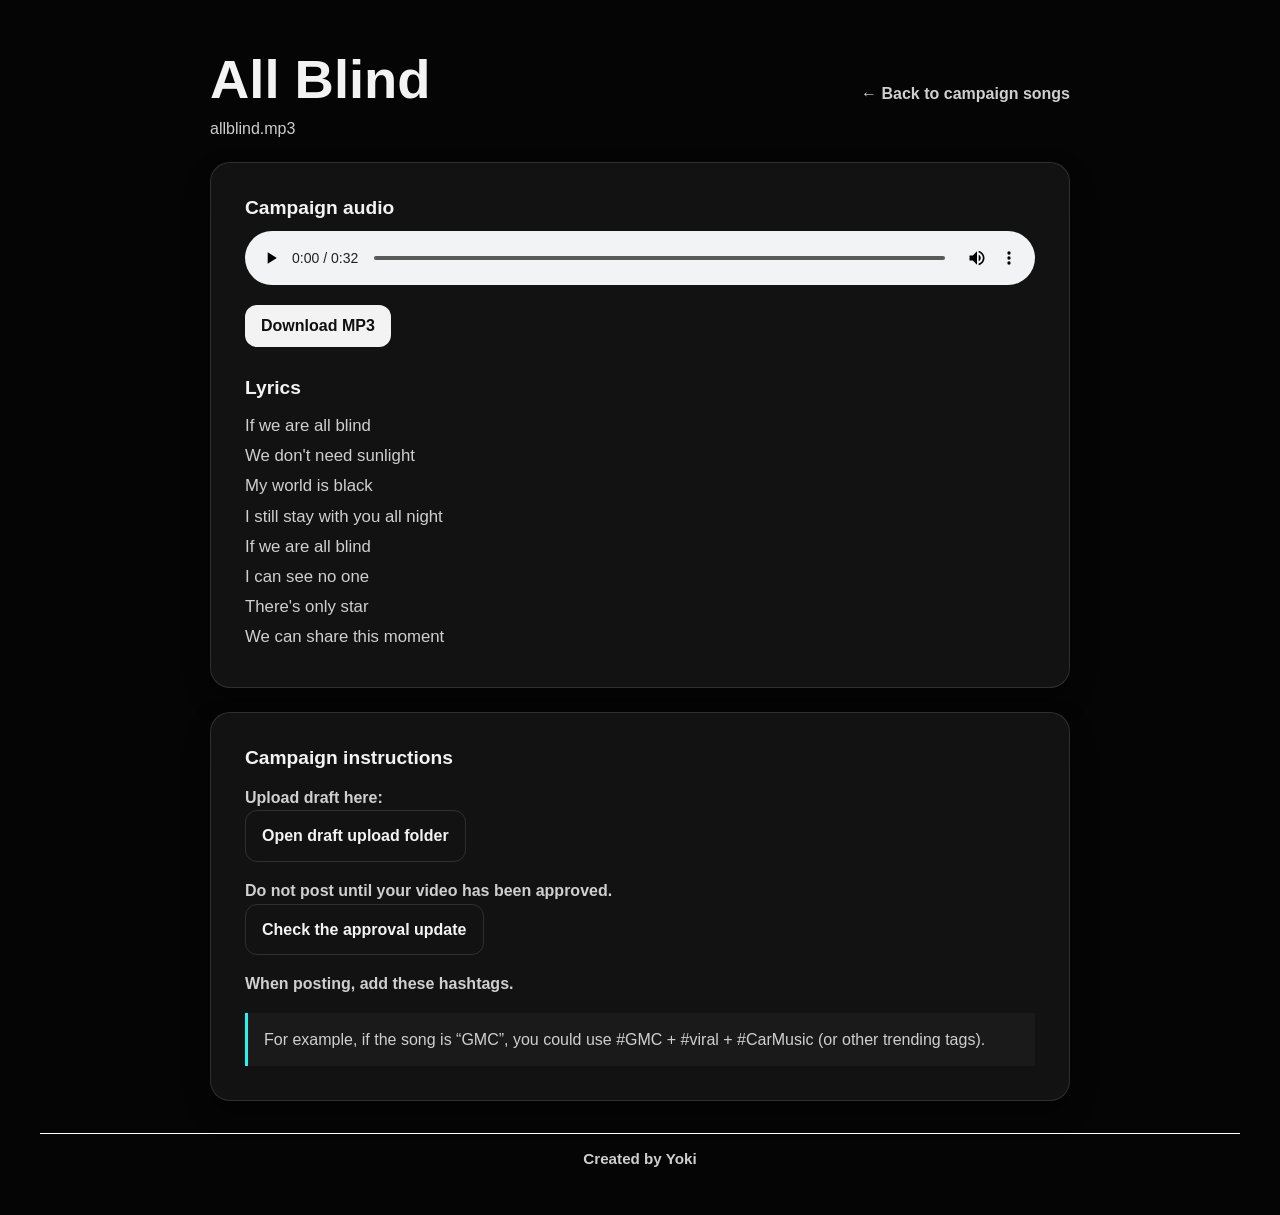
==== all-blind.html @ 0e74342a "up" ====
<!DOCTYPE html>
<html lang="en">
  <head>
    <meta charset="UTF-8" />
    <meta name="viewport" content="width=device-width, initial-scale=1.0" />
    <title>All Blind | LabeLinX</title>
    <link rel="icon" type="image/x-icon" href="./images/lxlogo.ico" />
    <link rel="stylesheet" href="./styles.css" />
  </head>
  <body>
    <div class="page-shell">
      <main class="song-page">
        <header class="song-page-header">
          <div class="song-title-row">
            <div>
              <h1>All Blind</h1>
              <p class="song-subtitle">allblind.mp3</p>
            </div>
            <a class="back-link" href="./index.html">← Back to campaign songs</a>
          </div>
        </header>

        <section class="song-panel" aria-labelledby="audio-heading">
          <h2 class="audio-label" id="audio-heading">Campaign audio</h2>
          <audio class="song-audio" controls preload="metadata">
            <source src="./music/allblind.mp3" type="audio/mpeg" />
            Your browser does not support the audio player.
          </audio>
          <a class="download-link" href="./music/allblind.mp3" download>Download MP3</a>

          <h2 class="lyrics-heading">Lyrics</h2>
          <p class="lyrics">If we are all blind
We don't need sunlight
My world is black
I still stay with you all night
If we are all blind
I can see no one
There's only star
We can share this moment</p>
        </section>

        <section class="song-panel campaign-instructions" aria-labelledby="instructions-heading">
          <h2 id="instructions-heading">Campaign instructions</h2>
          <p><strong>Upload draft here:</strong><br />
            <a class="external-link" href="https://drive.google.com/drive/folders/1Ewg_1-lr59WZGl34068daowNAPUMk45j?usp=drive_link" target="_blank" rel="noopener noreferrer">Open draft upload folder</a>
          </p>
          <p><strong>Do not post until your video has been approved.</strong><br />
            <a class="external-link" href="https://docs.google.com/spreadsheets/d/1BhvH4nkiujEw7HBFUZwDtDj8mNcj9x88FHSMXl9nr-M/edit?usp=sharing" target="_blank" rel="noopener noreferrer">Check the approval update</a>
          </p>
          <p><strong>When posting, add these hashtags.</strong></p>
          <p class="hashtag-example">For example, if the song is “GMC”, you could use #GMC + #viral + #CarMusic (or other trending tags).</p>
        </section>
      </main>

      <footer class="site-footer">Created by Yoki</footer>
    </div>
  </body>
</html>
---- styles.css ----
:root {
  --bg: #050505;
  --panel: #121212;
  --panel-strong: #1a1a1a;
  --line: rgba(255, 255, 255, 0.12);
  --text: #f3f3f3;
  --muted: #cfcfcf;
  --accent: #f3f3f3;
  --shadow: rgba(0, 0, 0, 0.45);
}

* { box-sizing: border-box; }

html {
  scroll-behavior: smooth;
}

body {
  margin: 0;
  background: var(--bg);
  color: var(--text);
  font-family: Arial, Helvetica, sans-serif;
}

img {
  max-width: 100%;
  display: block;
}

.page-shell {
  width: min(1200px, calc(100% - 32px));
  margin: 0 auto;
  padding: 18px 0 48px;
}

.site-header {
  position: relative;
  z-index: 3;
  height: 280px;
  border-radius: 26px;
  overflow: visible;
  background-image: url('./images/banner.jpg');
  background-size: cover;
  background-position: center;
  border: 1px solid var(--line);
  box-shadow: 0 16px 28px var(--shadow);
}

.site-header::before {
  content: "";
  position: absolute;
  inset: 0;
  border-radius: inherit;
  background: linear-gradient(90deg, rgba(0, 0, 0, 0.48), rgba(0, 0, 0, 0.18));
}

.header-logo {
  position: absolute;
  left: 28px;
  bottom: 18px;
  width: 200px;
  max-width: 32%;
  aspect-ratio: 1;
  border-radius: 50%;
  box-shadow: 0 10px 22px rgba(0, 0, 0, 0.4);
  z-index: 1;
  object-fit: contain;
}

.rights-note {
  position: absolute;
  top: 18px;
  right: 18px;
  z-index: 2;
}

.rights-note summary {
  display: grid;
  width: 44px;
  height: 44px;
  cursor: pointer;
  place-items: center;
  color: var(--text);
  background: rgba(0, 0, 0, 0.58);
  border: 1px solid rgba(255, 255, 255, 0.6);
  border-radius: 50%;
  font-size: 1.35rem;
  list-style: none;
  transition: background 0.2s ease, transform 0.2s ease;
}

.rights-note summary::-webkit-details-marker {
  display: none;
}

.rights-note summary:hover,
.rights-note summary:focus-visible {
  background: rgba(0, 0, 0, 0.8);
  transform: scale(1.05);
}

.rights-note-content {
  position: absolute;
  top: 54px;
  right: 0;
  z-index: 1;
  width: min(380px, calc(100vw - 48px));
  max-height: min(460px, calc(100vh - 110px));
  overflow-y: auto;
  padding: 20px;
  color: #161616;
  background: #fff;
  border: 1px solid rgba(0, 0, 0, 0.2);
  border-radius: 14px;
  box-shadow: 0 14px 30px rgba(0, 0, 0, 0.4);
}

.rights-note-content h2,
.rights-note-content h3 {
  margin: 0;
  font-weight: 700;
}

.rights-note-content h2 {
  font-size: 1.1rem;
}

.rights-note-content h3 {
  margin-top: 18px;
  font-size: 0.98rem;
}

.rights-note-content p {
  margin: 6px 0 0;
  font-size: 0.9rem;
  line-height: 1.45;
}

.site-footer {
  margin-top: 32px;
  padding-top: 16px;
  color: var(--muted);
  font-size: 0.95rem;
  text-align: center;
  font-weight: 600;
  border-top: 1px solid #ffffff;
}

.song-nav {
  margin-top: 24px;
  padding: 8px 0 0;
}

.song-nav ul {
  list-style: none;
  display: flex;
  flex-wrap: wrap;
  justify-content: center;
  gap: 18px;
  padding: 0;
  margin: 0;
}

.song-nav li {
  flex: 1 1 180px;
  max-width: 260px;
}

.song-nav a {
  display: block;
  text-align: center;
  text-decoration: none;
  color: var(--text);
  background: rgba(255, 255, 255, 0.02);
  border: 1px solid rgba(255, 255, 255, 0.15);
  border-radius: 32px 18px 32px 18px / 26px 20px 26px 18px;
  padding: 16px 18px;
  font-size: 1.15rem;
  letter-spacing: 0.02em;
  box-shadow: inset 0 0 0 1px rgba(255, 255, 255, 0.02);
  transition: transform 0.2s ease, border-color 0.2s ease, background 0.2s ease;
}

.song-nav a:hover,
.song-nav a:focus-visible {
  transform: translateY(-2px);
  border-color: rgba(255, 255, 255, 0.3);
  background: rgba(255, 255, 255, 0.05);
}

.song-page {
  max-width: 860px;
  margin: 32px auto 0;
}

.song-page-header {
  margin-bottom: 24px;
}

.song-title-row {
  display: flex;
  align-items: center;
  justify-content: space-between;
  gap: 24px;
}

.back-link {
  display: inline-block;
  flex-shrink: 0;
  color: var(--muted);
  text-decoration: none;
  font-weight: 600;
}

.back-link:hover,
.back-link:focus-visible {
  color: var(--text);
}

.song-page h1 {
  margin: 0;
  font-size: clamp(2rem, 5vw, 3.4rem);
  line-height: 1.1;
}

.song-subtitle {
  margin: 10px 0 0;
  color: var(--muted);
  font-size: 1rem;
}

.song-panel {
  margin-top: 18px;
  padding: clamp(20px, 4vw, 34px);
  background: var(--panel);
  border: 1px solid var(--line);
  border-radius: 20px;
  box-shadow: 0 12px 24px var(--shadow);
}

.audio-label,
.lyrics-heading,
.campaign-instructions h2 {
  margin: 0 0 12px;
  font-size: 1.2rem;
}

.song-audio {
  width: 100%;
}

.download-link,
.external-link {
  display: inline-block;
  margin-top: 16px;
  padding: 12px 16px;
  color: #101010;
  background: var(--text);
  border-radius: 12px;
  font-weight: 700;
  text-decoration: none;
}

.download-link:hover,
.download-link:focus-visible,
.external-link:hover,
.external-link:focus-visible {
  background: #ffffff;
}

.lyrics-heading {
  margin-top: 30px;
}

.lyrics {
  margin: 0;
  color: var(--muted);
  font-size: 1.05rem;
  line-height: 1.8;
  white-space: pre-line;
}

.translated-character {
  padding: 0 3px;
  color: #111111;
  background: #ffe45c;
  border-radius: 3px;
}

.romanized-lyrics {
  margin-top: 20px;
  border-top: 1px solid var(--line);
  padding-top: 18px;
}

.romanized-lyrics summary {
  cursor: pointer;
  color: var(--text);
  font-weight: 700;
}

.romanized-lyrics .lyrics {
  margin-top: 14px;
}

.campaign-instructions {
  margin-top: 24px;
}

.campaign-instructions p {
  margin: 16px 0 0;
  color: var(--muted);
  line-height: 1.6;
}

.hashtag-example {
  padding: 14px 16px;
  color: var(--text);
  background: var(--panel-strong);
  border-left: 3px solid #25f4ee;
}

@media (max-width: 600px) {
  .song-title-row {
    align-items: flex-start;
    flex-direction: column;
    gap: 14px;
  }
}

.external-link {
  margin: 0;
  color: var(--text);
  background: transparent;
  border: 1px solid var(--line);
}

.external-link:hover,
.external-link:focus-visible {
  color: #101010;
}

.accounts-section {
  margin-top: 32px;
  padding: 0 8px;
}

.accounts-section h2 {
  margin: 0 0 18px;
  font-size: clamp(1.6rem, 2vw, 2.2rem);
  color: var(--text);
  font-weight: 700;
}

.campaign-songs-title {
  margin: 32px 8px 18px;
  font-size: clamp(1.6rem, 2vw, 2.2rem);
  color: var(--text);
  font-weight: 700;
}

.accounts-grid {
  display: grid;
  grid-template-columns: repeat(auto-fit, minmax(180px, 1fr));
  gap: 14px;
}

.account-card {
  display: flex;
  align-items: center;
  justify-content: center;
  min-height: 70px;
  padding: 14px 16px;
  text-align: center;
  text-decoration: none;
  color: var(--text);
  background: linear-gradient(115deg, #25f4ee 0%, #101010 42%, #101010 58%, #fe2c55 100%);
  border: 1px solid rgba(255, 255, 255, 0.28);
  border-radius: 22px;
  box-shadow: 0 8px 18px rgba(0, 0, 0, 0.2);
  transition: background 0.2s ease, transform 0.2s ease, border-color 0.2s ease;
}

.account-card:hover,
.account-card:focus-visible {
  background: linear-gradient(115deg, #5ffaf5 0%, #181818 42%, #181818 58%, #ff5d7b 100%);
  border-color: rgba(255, 255, 255, 0.55);
  transform: translateY(-2px);
}

.handle {
  font-size: 1rem;
  font-weight: 600;
  word-break: break-word;
}

@media (max-width: 700px) {
  .site-header {
    height: 220px;
  }

  .header-logo {
    width: 150px;
    left: 16px;
    bottom: 10px;
  }

  .rights-note {
    top: 12px;
    right: 12px;
  }

  .song-nav ul {
    gap: 12px;
  }

  .song-nav li {
    max-width: 100%;
    flex-basis: 100%;
  }
}
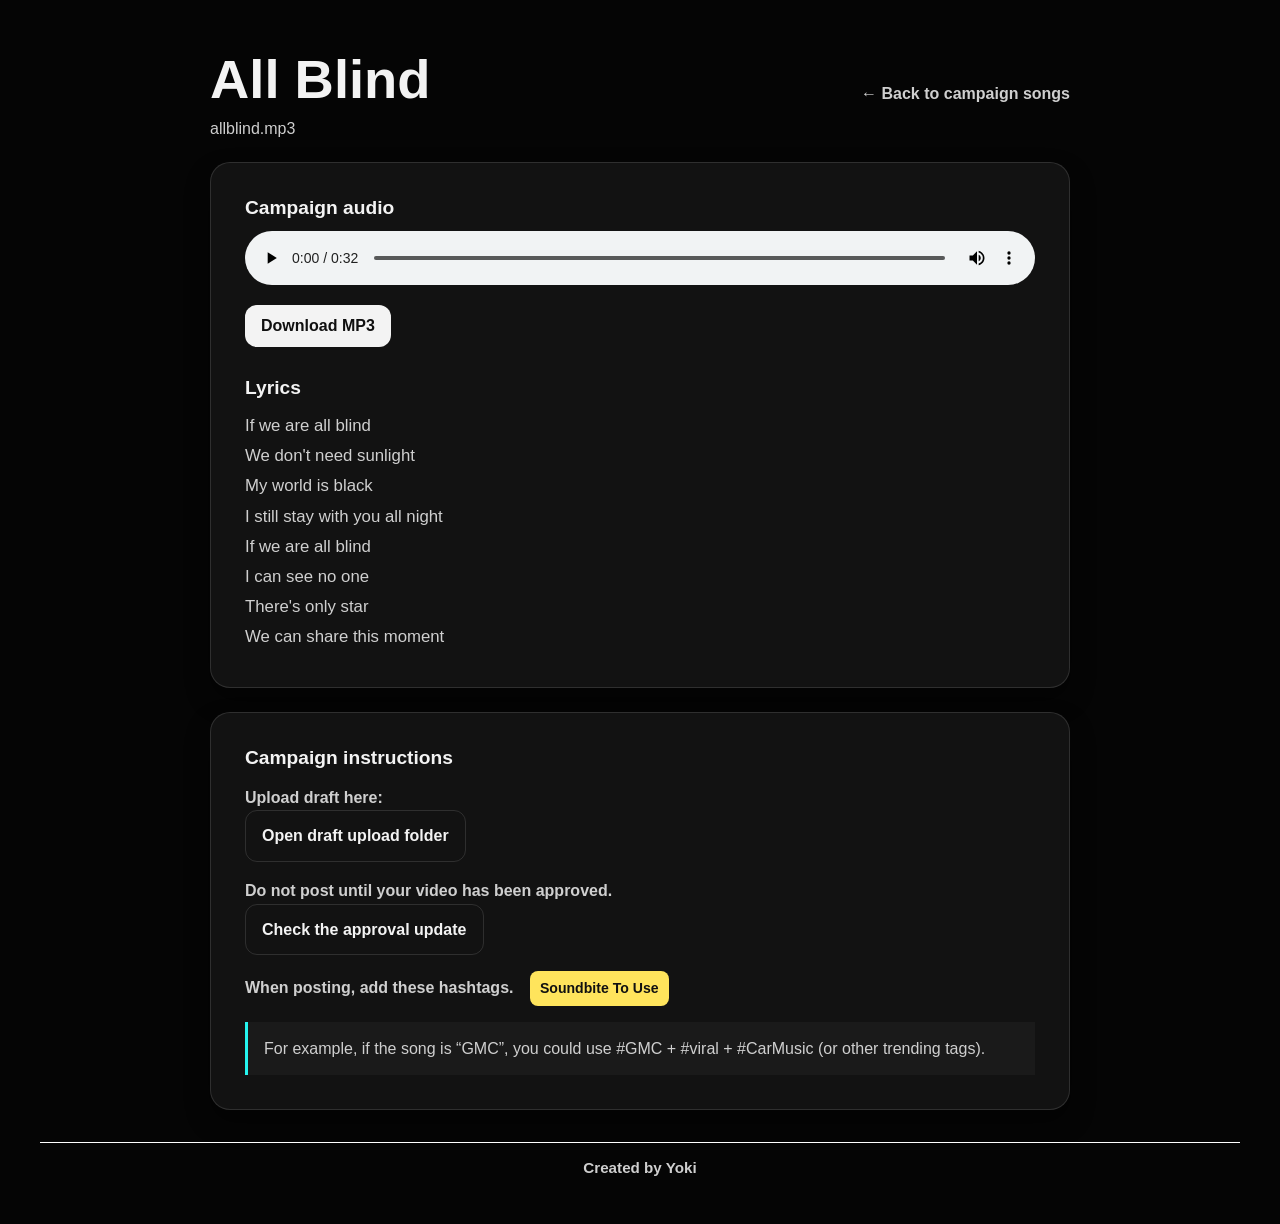
==== commit 0f7c6941: "up" ====
--- a/all-blind.html
+++ b/all-blind.html
@@ -47,7 +47,9 @@
           <p><strong>Do not post until your video has been approved.</strong><br />
             <a class="external-link" href="https://docs.google.com/spreadsheets/d/1BhvH4nkiujEw7HBFUZwDtDj8mNcj9x88FHSMXl9nr-M/edit?usp=sharing" target="_blank" rel="noopener noreferrer">Check the approval update</a>
           </p>
-          <p><strong>When posting, add these hashtags.</strong></p>
+          <p><strong>When posting, add these hashtags.</strong>
+            <a class="soundbite-link" href="https://vt.tiktok.com/ZSVfewbFw/" target="_blank" rel="noopener noreferrer">Soundbite To Use</a>
+          </p>
           <p class="hashtag-example">For example, if the song is “GMC”, you could use #GMC + #viral + #CarMusic (or other trending tags).</p>
         </section>
       </main>
--- a/styles.css
+++ b/styles.css
@@ -313,6 +313,24 @@
   line-height: 1.6;
 }
 
+.soundbite-link {
+  display: inline-block;
+  margin-left: 12px;
+  padding: 6px 10px;
+  color: #101010;
+  background: #ffe45c;
+  border-radius: 8px;
+  font-size: 0.88rem;
+  font-weight: 700;
+  text-decoration: none;
+  white-space: nowrap;
+}
+
+.soundbite-link:hover,
+.soundbite-link:focus-visible {
+  background: #fff09a;
+}
+
 .hashtag-example {
   padding: 14px 16px;
   color: var(--text);
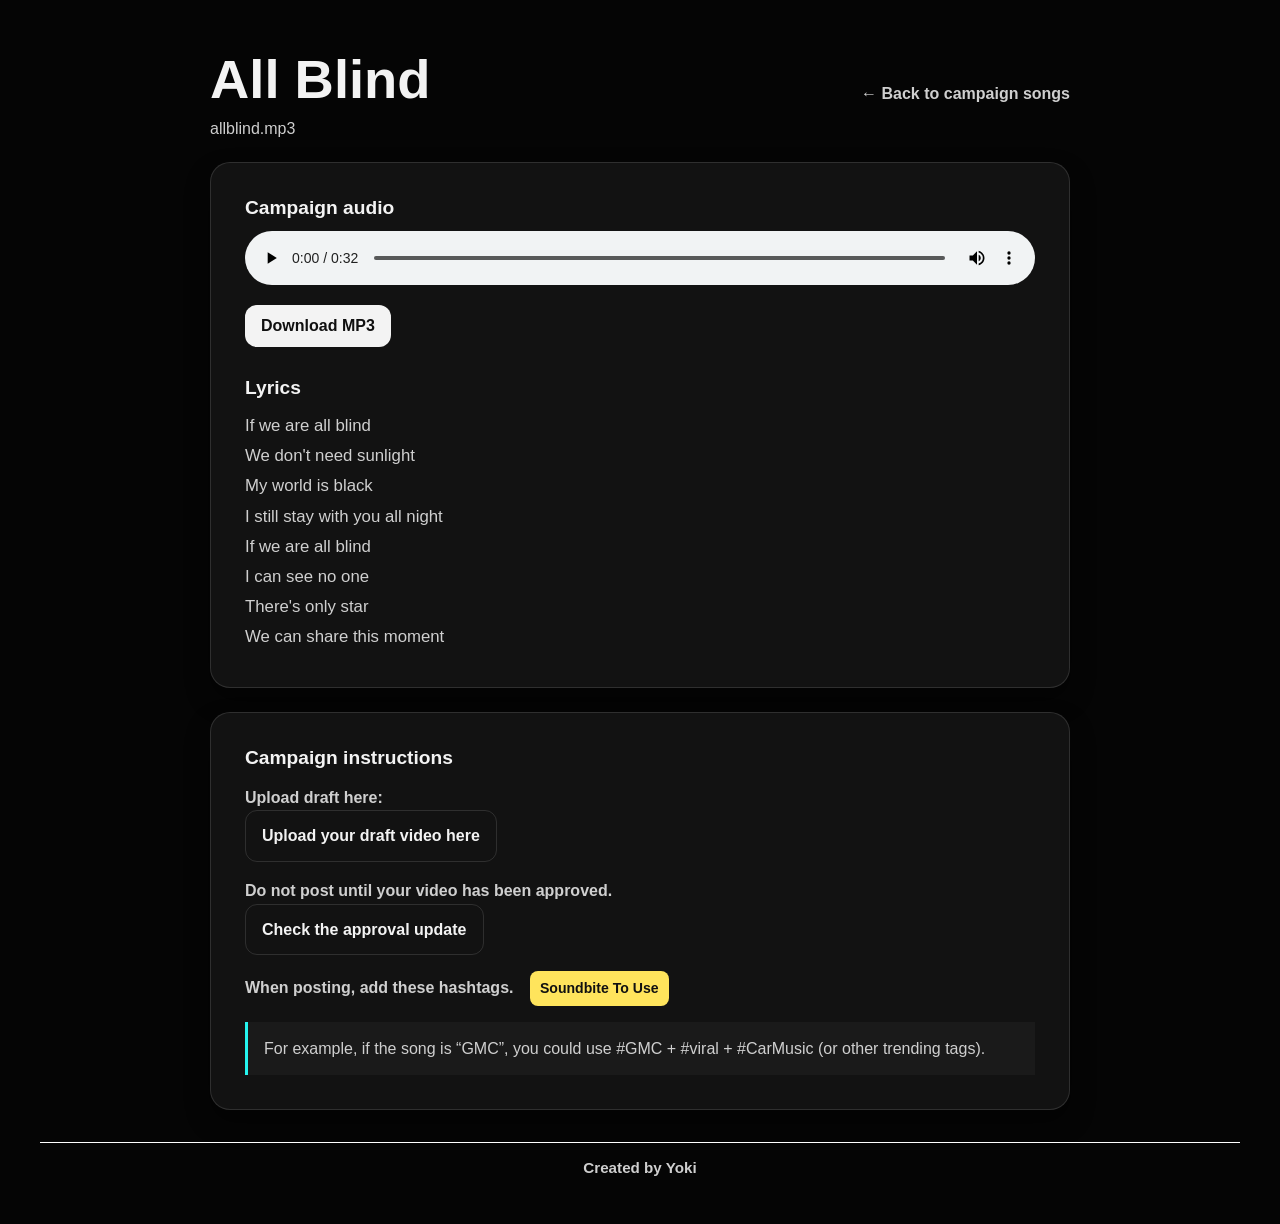
==== commit 06ed3c8f: "upload" ====
--- a/all-blind.html
+++ b/all-blind.html
@@ -42,7 +42,7 @@
         <section class="song-panel campaign-instructions" aria-labelledby="instructions-heading">
           <h2 id="instructions-heading">Campaign instructions</h2>
           <p><strong>Upload draft here:</strong><br />
-            <a class="external-link" href="https://drive.google.com/drive/folders/1Ewg_1-lr59WZGl34068daowNAPUMk45j?usp=drive_link" target="_blank" rel="noopener noreferrer">Open draft upload folder</a>
+            <a class="external-link" href="https://drive.google.com/drive/folders/1Ewg_1-lr59WZGl34068daowNAPUMk45j?usp=drive_link" target="_blank" rel="noopener noreferrer">Upload your draft video here</a>
           </p>
           <p><strong>Do not post until your video has been approved.</strong><br />
             <a class="external-link" href="https://docs.google.com/spreadsheets/d/1BhvH4nkiujEw7HBFUZwDtDj8mNcj9x88FHSMXl9nr-M/edit?usp=sharing" target="_blank" rel="noopener noreferrer">Check the approval update</a>
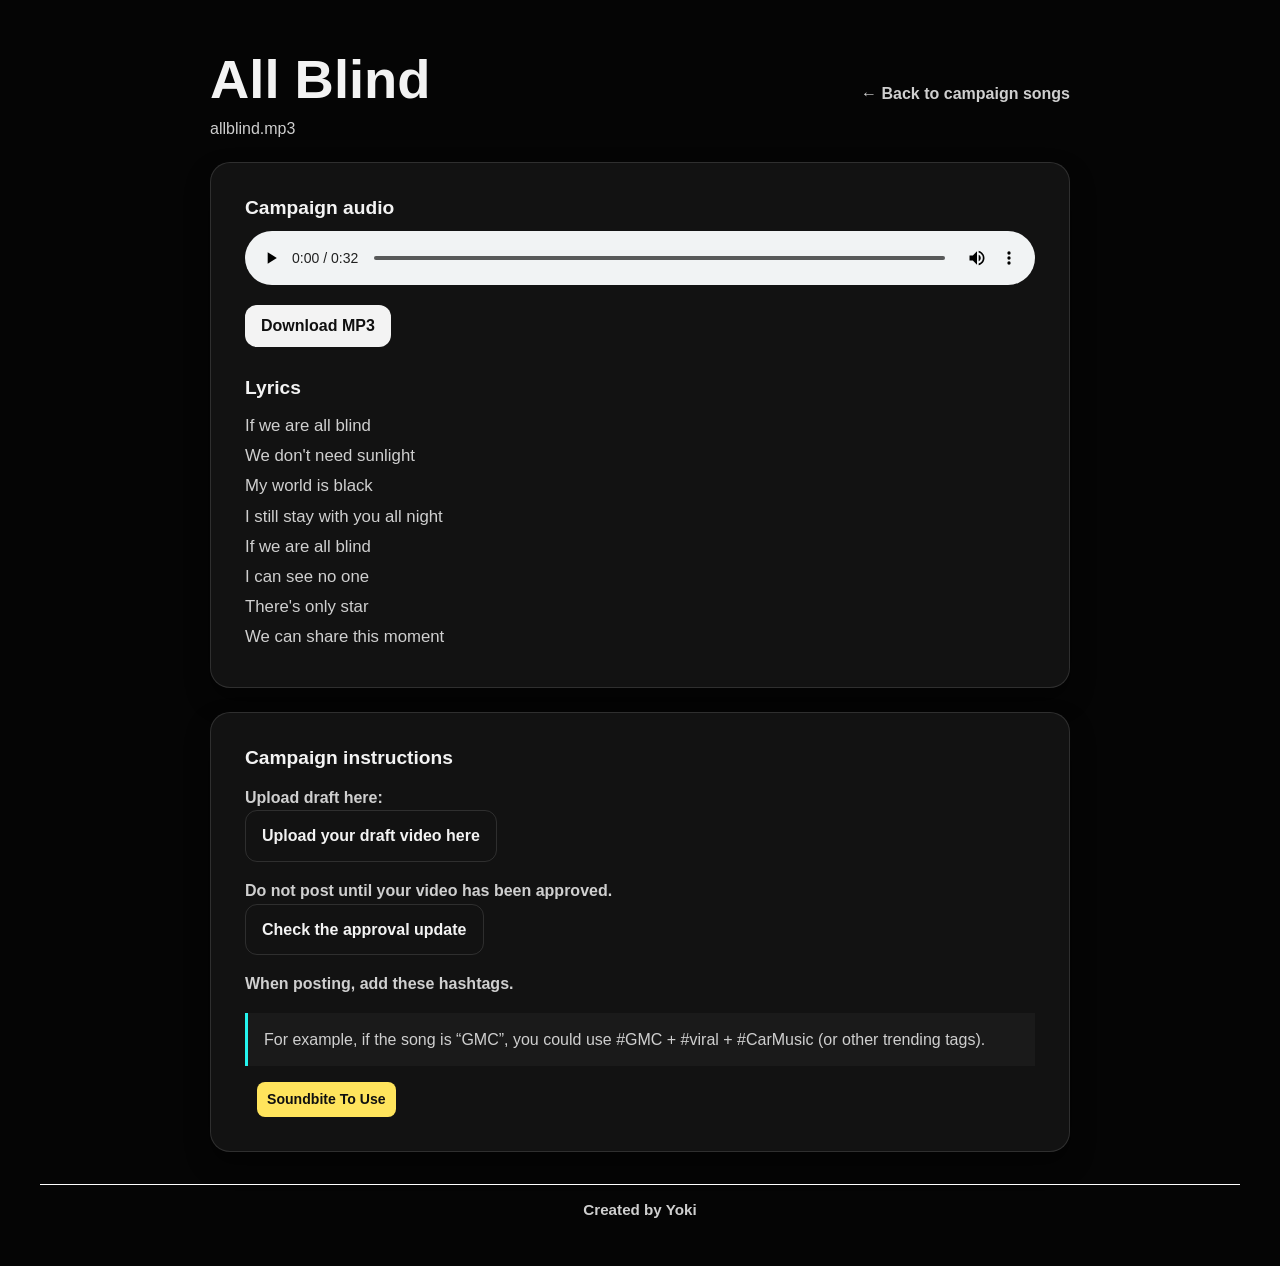
==== commit 4d177bf1: "snd" ====
--- a/all-blind.html
+++ b/all-blind.html
@@ -47,10 +47,9 @@
           <p><strong>Do not post until your video has been approved.</strong><br />
             <a class="external-link" href="https://docs.google.com/spreadsheets/d/1BhvH4nkiujEw7HBFUZwDtDj8mNcj9x88FHSMXl9nr-M/edit?usp=sharing" target="_blank" rel="noopener noreferrer">Check the approval update</a>
           </p>
-          <p><strong>When posting, add these hashtags.</strong>
-            <a class="soundbite-link" href="https://vt.tiktok.com/ZSVfewbFw/" target="_blank" rel="noopener noreferrer">Soundbite To Use</a>
-          </p>
+          <p><strong>When posting, add these hashtags.</strong></p>
           <p class="hashtag-example">For example, if the song is “GMC”, you could use #GMC + #viral + #CarMusic (or other trending tags).</p>
+          <p><a class="soundbite-link" href="https://vt.tiktok.com/ZSVfewbFw/" target="_blank" rel="noopener noreferrer">Soundbite To Use</a></p>
         </section>
       </main>
 
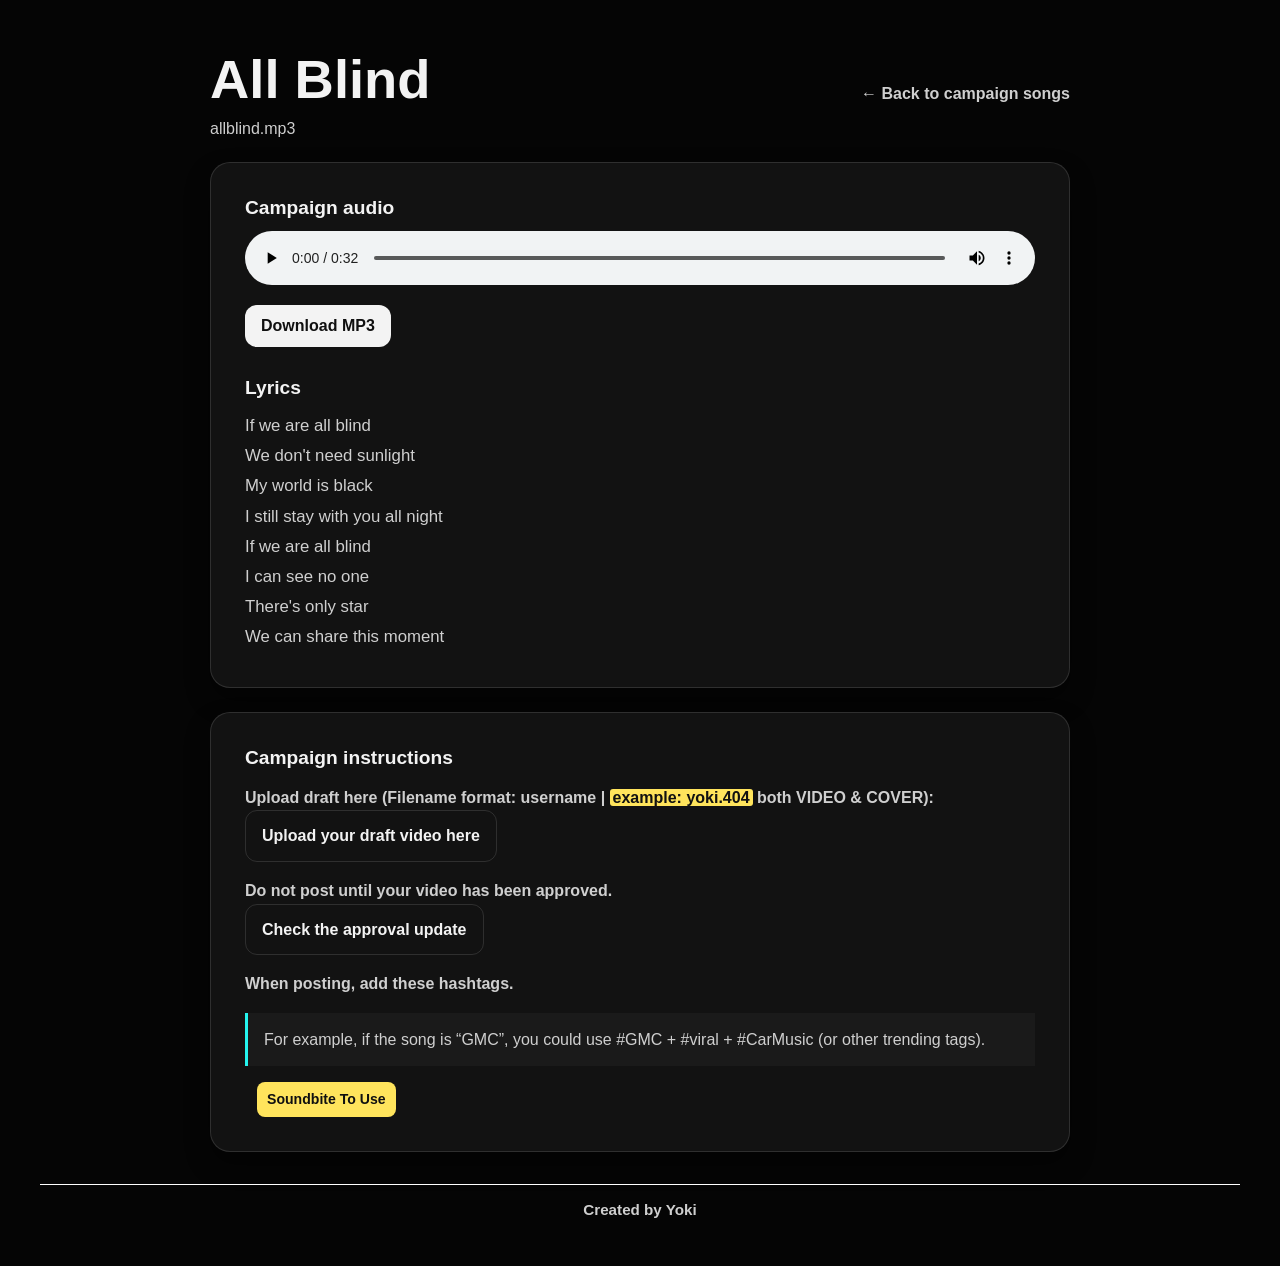
==== commit 52522c68: "up" ====
--- a/all-blind.html
+++ b/all-blind.html
@@ -41,7 +41,7 @@
 
         <section class="song-panel campaign-instructions" aria-labelledby="instructions-heading">
           <h2 id="instructions-heading">Campaign instructions</h2>
-          <p><strong>Upload draft here:</strong><br />
+          <p><strong>Upload draft here (Filename format: username | <mark class="translated-character">example: yoki.404</mark> both VIDEO &amp; COVER):</strong><br />
             <a class="external-link" href="https://drive.google.com/drive/folders/1Ewg_1-lr59WZGl34068daowNAPUMk45j?usp=drive_link" target="_blank" rel="noopener noreferrer">Upload your draft video here</a>
           </p>
           <p><strong>Do not post until your video has been approved.</strong><br />
